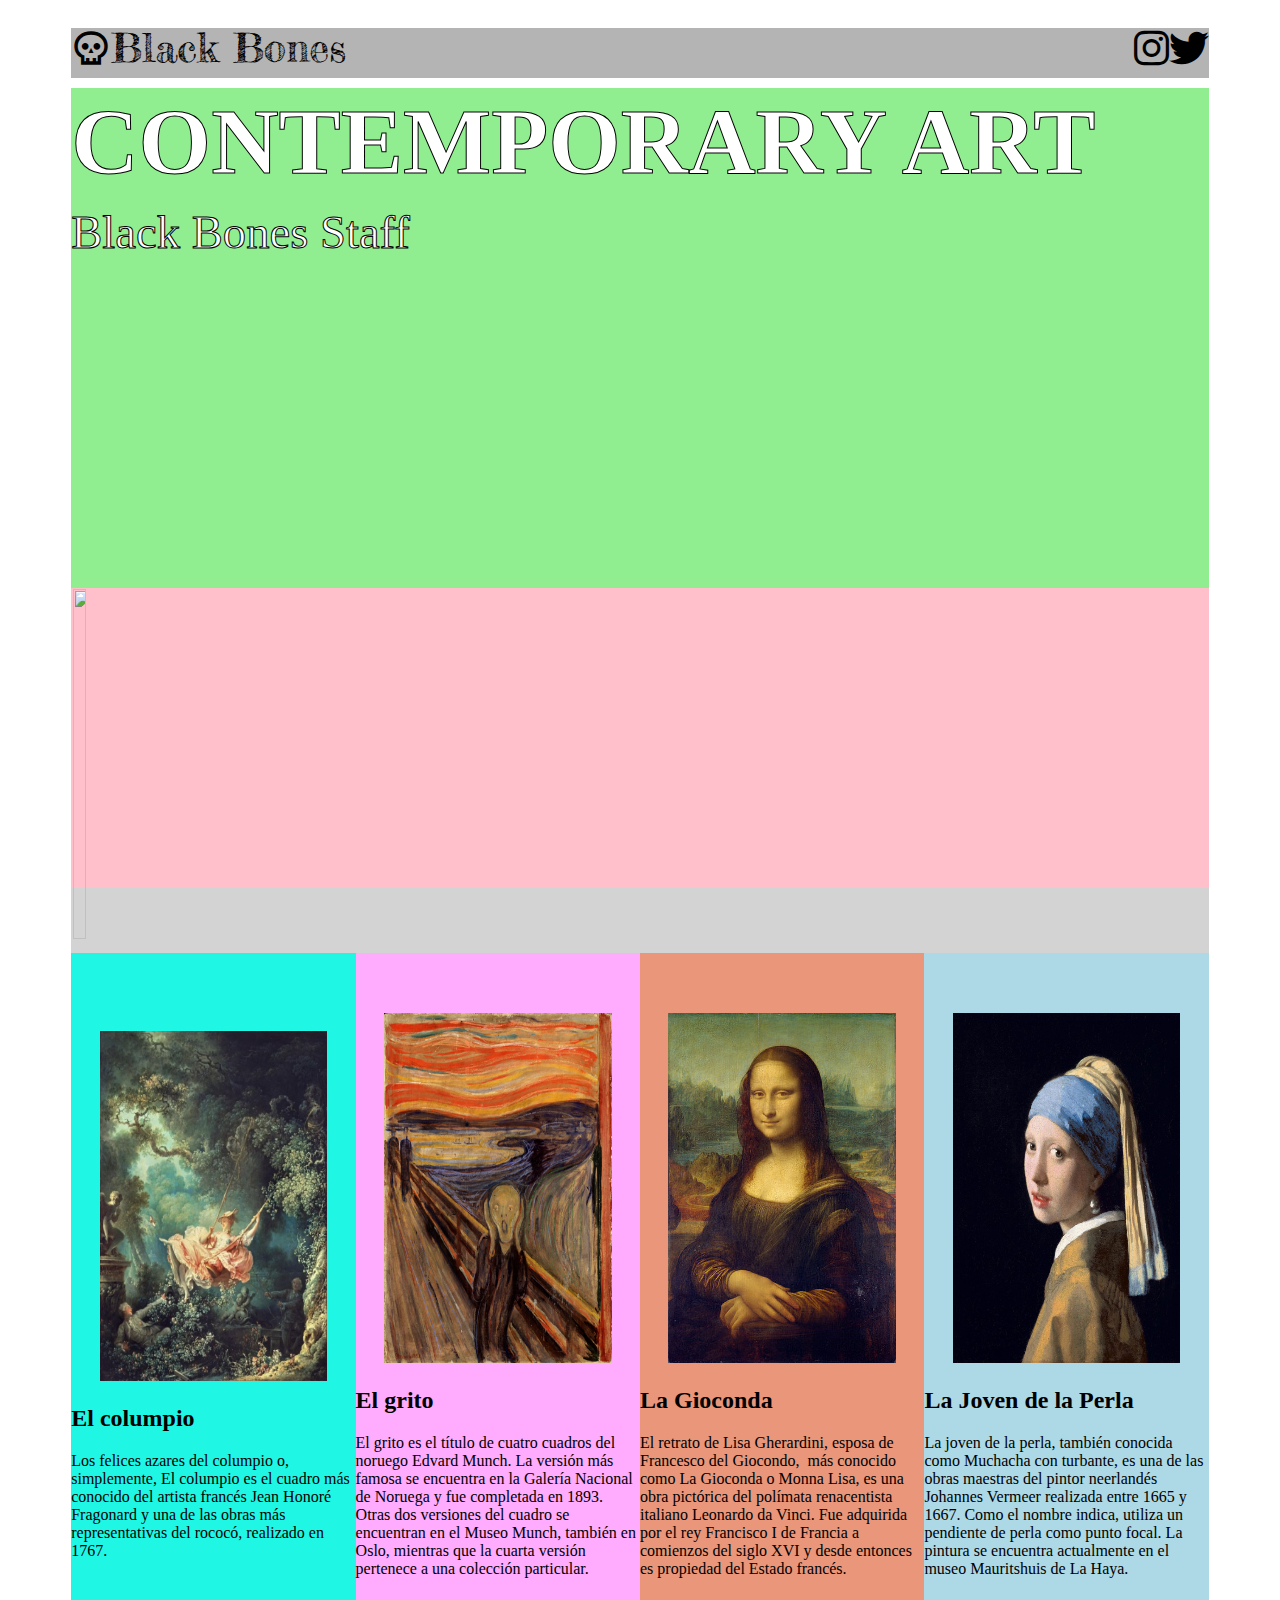
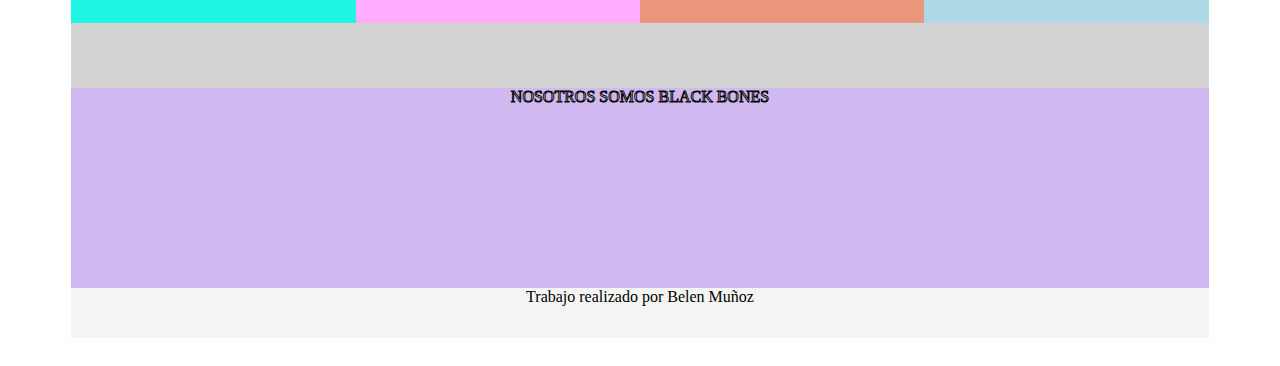
==== tp0_repaso.html @ cf99c1fb "mi primer repositorio" ====
<!DOCTYPE html>
<html lang="es">
<head>
    <meta charset="UTF-8">
    <meta name="viewport" content="width=device-width, initial-scale=1.0">
    <title>tp repaso</title>
    <link rel="stylesheet" href="https://fonts.googleapis.com/css2?family=Material+Symbols+Outlined:opsz,wght,FILL,GRAD@20..48,100..700,0..1,-50..200" />
    <link href="https://fonts.googleapis.com/icon?family=Material+Icons+Outlined"
      rel="stylesheet">
      <link rel="preconnect" href="https://fonts.googleapis.com">
<link rel="preconnect" href="https://fonts.gstatic.com" crossorigin>
<link href="https://fonts.googleapis.com/css2?family=Fredericka+the+Great&display=swap" rel="stylesheet">
      <link rel="stylesheet" href="https://cdnjs.cloudflare.com/ajax/libs/font-awesome/6.5.1/css/all.min.css" />
    <link rel="stylesheet"  href="css/tp0.css">
    <link rel="stylesheet"  href="css/normalizar.css">
    
</head>
<body>
    <div class="contenedor">
        <header>
         
            <div class="logo">
                <span class="material-symbols-outlined">
                    skull<div class="text">Black Bones</div> 
                    </span>
                    <!-- <h2>Black Bones</h2> -->
            </div>
              
            <div class="botonera">
                <i class="fa-brands fa-instagram"></i>
                <i class="fa-brands fa-twitter"></i>

            </div>
        </header>

        <section class="banner">
            <div class="titulo font50">
                <h1>
                    CONTEMPORARY ART
                </h1>
                <span> Black Bones Staff </span>
            </div>
        </section>

        <section class="descripcion">
            <div class="imagen">
                <img src="" alt="">
            </div>
        </section>

        <section class="productos">
            <div class="obra color1" >
                <img src="img/columpio.jpg" alt=""><br><h2>El columpio</h2>
                Los felices azares del columpio o, simplemente, El columpio es el cuadro más conocido del artista francés Jean Honoré Fragonard y una de las obras más representativas del rococó, realizado en 1767.
            </div>
            <div class="obra color2">
                <img src="img/elgrito.png" alt=""><br><h2>El grito</h2>
                El grito es el título de cuatro cuadros del noruego Edvard Munch. La versión más famosa se encuentra en la Galería Nacional de Noruega y fue completada en 1893.​ Otras dos versiones del cuadro se encuentran en el Museo Munch, también en Oslo, mientras que la cuarta versión pertenece a una colección particular.
            </div>
            <div class="obra color3">
                <img src="img/gioconda.png" alt=""><br><h2>La Gioconda</h2>
                El retrato de Lisa Gherardini, esposa de Francesco del Giocondo, ​ más conocido como La Gioconda o Monna Lisa, es una obra pictórica del polímata renacentista italiano Leonardo da Vinci. Fue adquirida por el rey Francisco I de Francia a comienzos del siglo XVI y desde entonces es propiedad del Estado francés.
            </div>
            <div class="obra color4">
                <img src="img/laperla.jpg" alt=""><br><h2>La Joven de la Perla</h2>
                La joven de la perla, también conocida como Muchacha con turbante, es una de las obras maestras del pintor neerlandés Johannes Vermeer realizada entre 1665 y 1667. Como el nombre indica, utiliza un pendiente de perla como punto focal. La pintura se encuentra actualmente en el museo Mauritshuis de La Haya.
            </div>
        </section>

        <section class="nosotros titulo">
            <center>NOSOTROS SOMOS BLACK BONES</center>
        </section>

        <footer>Trabajo realizado por Belen Muñoz</footer>
    </div>
    
</body>
</html>
---- css/tp0.css ----
.contenedor{
    margin:auto;
    width: 90%;
    min-height: 100vh;
    /* overflow:hidden; */
    background-color: rgb(255, 255, 255);
   padding:20px;
}
header{
    justify-content:space-between;
    display:flex;
    
    min-height:50px;
    width:100%;
    background-color: rgb(180, 180, 180);

    /* & .logo{
    
        color:black;
        font-size:50pt;
    } */
    & .botonera{
        display:flex;
        font-size:30pt;

    } 
}
/* header .logo{
    color:black;
    font-size:50pt!important;
} */

.font40{
    font-size:30pt!important;
}
.banner{
    width:100%;
    height: 500px;
    background-color: lightgreen;
    background-image: url('https://i.pinimg.com/736x/14/50/f8/1450f86d6168c5d5142485a030904de3.jpg');
    background-repeat: no-repeat;
    /* background-position: center; */
    /* background-size: contain; */
    background-size: cover;
    
}
.descripcion{
    height:300px;
    width:100%;
    background-color:pink;
    display: flex;
  
}
.productos{
    height:800px;
    width:100%;
    background-color:lightgrey;
    display: flex;

   
  
}
.nosotros{
    height:200px;
    width:100%;
    background-color:#D0B8F1;
}
footer{
    text-align:center;
    height:50px;
    background-color:#F5F5F5;
}
.titulo{
  
    font-family:verdana;
    color: white;
    text-align:left;
 
    -webkit-text-stroke-width: 1px;
    -webkit-text-stroke-color: black;
}
.font50{
    font-size: 35pt!important;
}
.material-symbols-outlined {
  font-variation-settings:
  'FILL' 0,
  'wght' 400,
  'GRAD' 0,
  'opsz' 24;
  font-size: 30pt;
  display: flex;
}
.fredericka-the great-regular {
    font-family: "Fredericka the Great", serif;
    font-weight: 400;
    font-style: normal;
  }
.text{
    justify-content:center;
    text-align: left;
    color:rgb(0, 0, 0);
    font-family: Fredericka the Great;
      
}
h1{
  margin-top:10px;
  margin-bottom: 10px;
}
  
.obra{
    width: 25%;
    height: 670px;
    background-color: aquamarine;
    align-content: center;

    align-self: center;

}
img{
    margin-top: 5%;
    width: 80%;
    height: 350px;
    margin-left: 10%;
}

.color1{
    background-color: #1ff6e4;
}
.color2{
    background-color: rgb(255, 171, 254);
}
.color3{
    background-color: darksalmon;
}
.color4{
    background-color:lightblue ;
}
---- css/normalizar.css ----
*contenedor{
    padding:0; margin:0; box-sizing:border-box;
}
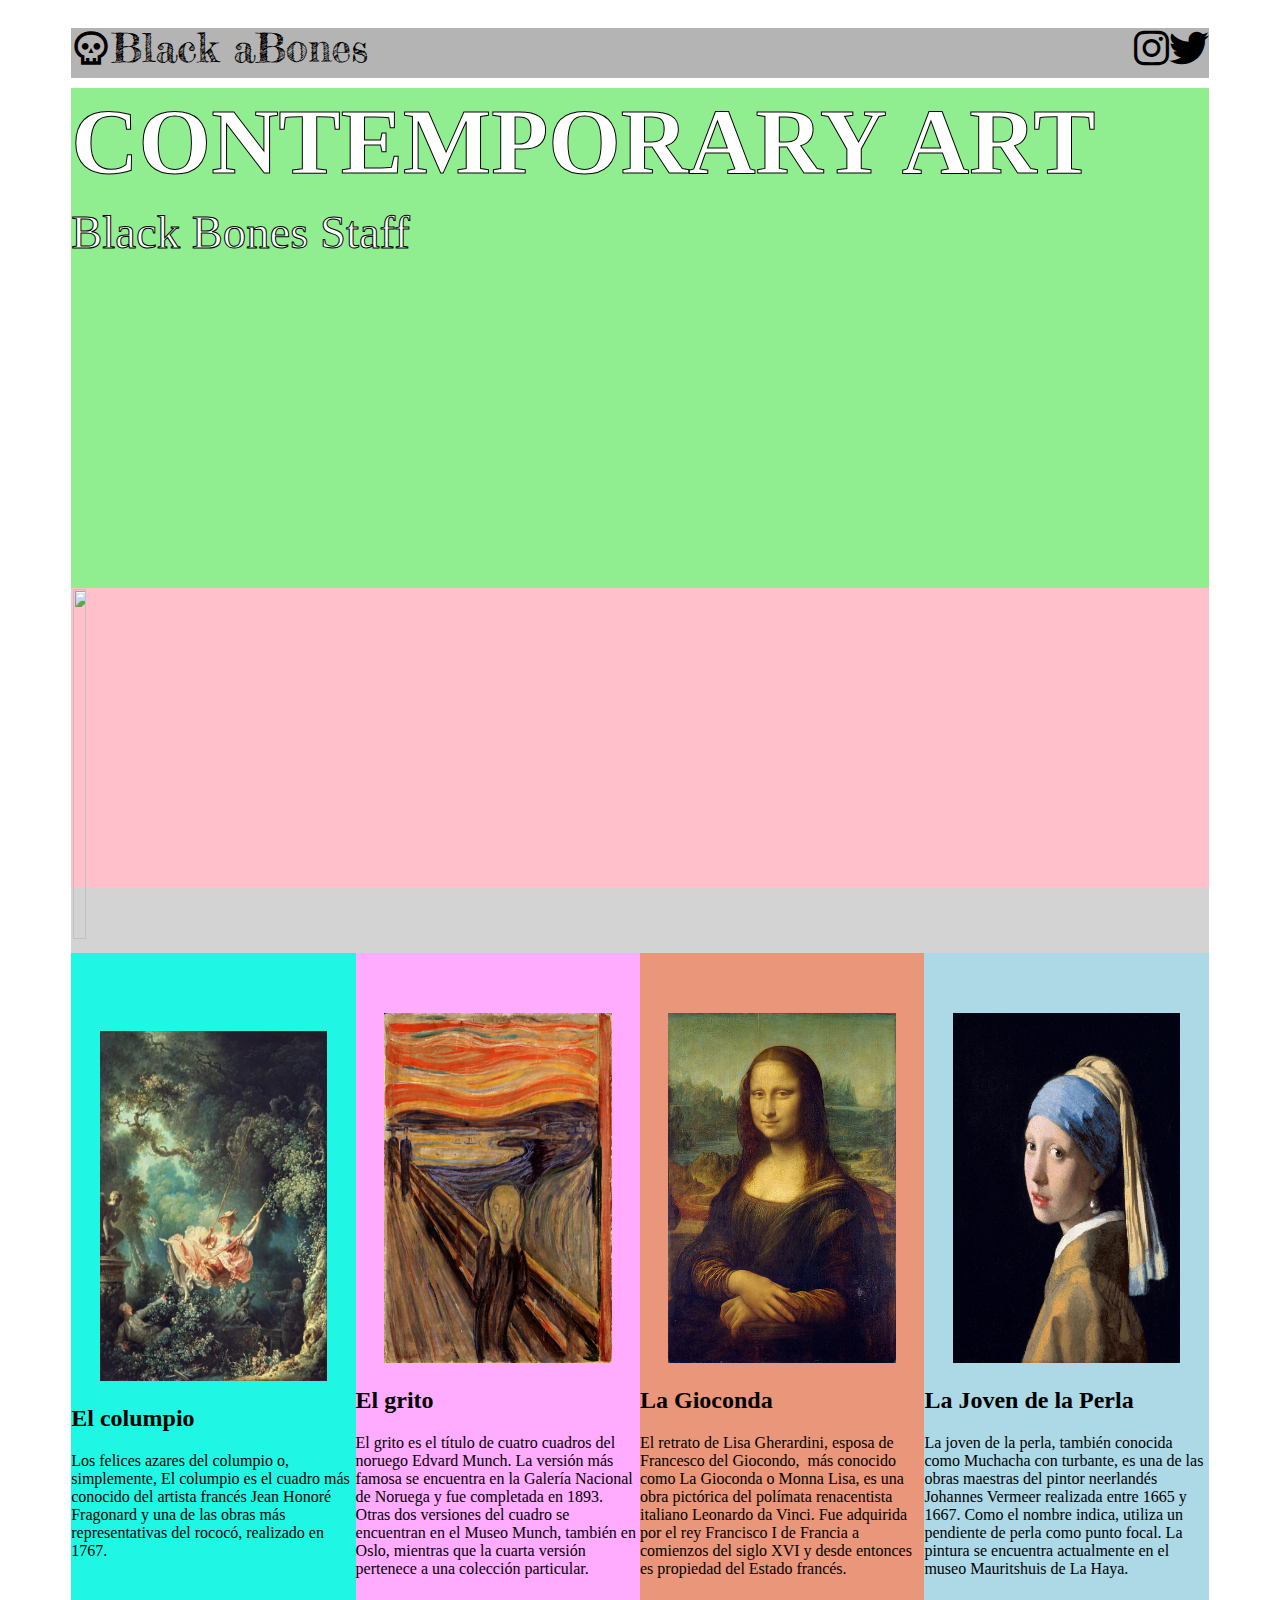
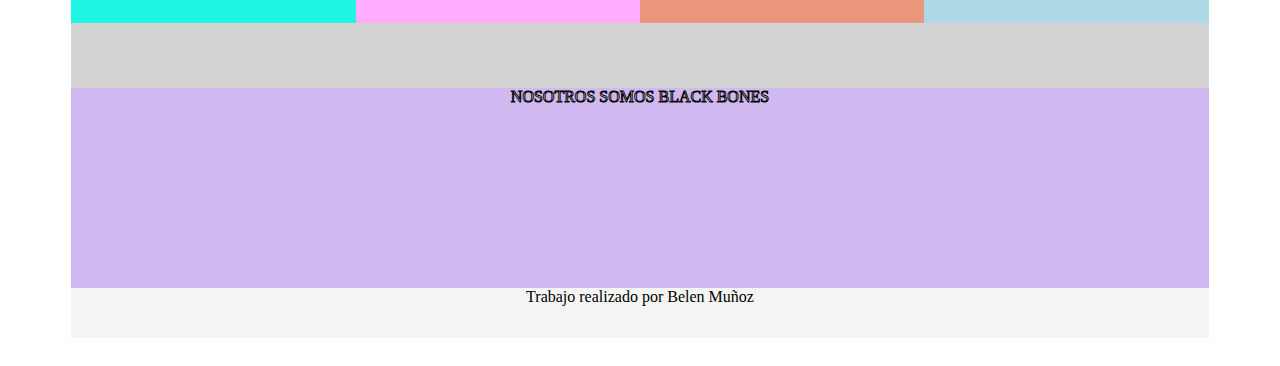
==== commit a6d5558a: "cambie html" ====
--- a/tp0_repaso.html
+++ b/tp0_repaso.html
@@ -21,7 +21,7 @@
          
             <div class="logo">
                 <span class="material-symbols-outlined">
-                    skull<div class="text">Black Bones</div> 
+                    skull<div class="text">Black aBones</div> 
                     </span>
                     <!-- <h2>Black Bones</h2> -->
             </div>
